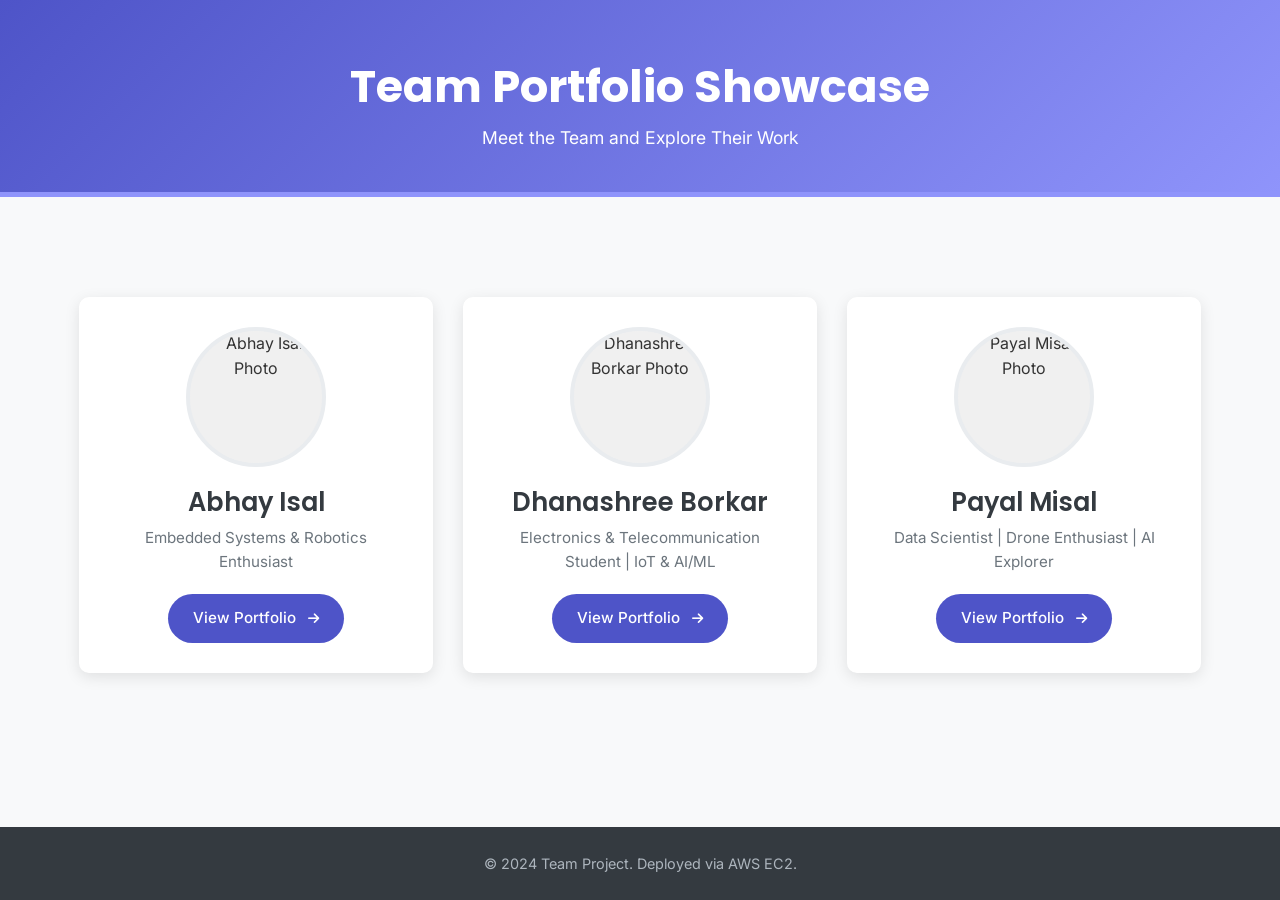
==== index.html @ 2e955326 "Add files via upload" ====
<!DOCTYPE html>
<html lang="en">
<head>
    <meta charset="UTF-8">
    <meta name="viewport" content="width=device-width, initial-scale=1.0">
    <title>Team Portfolio Showcase</title>
    <!-- Google Fonts (Optional - using similar fonts as index.html for consistency) -->
    <link href="https://fonts.googleapis.com/css2?family=Poppins:wght@400;600;700&family=Inter:wght@400;500&display=swap" rel="stylesheet">
    <!-- Font Awesome (Optional - if you want icons) -->
    <link rel="stylesheet" href="https://cdnjs.cloudflare.com/ajax/libs/font-awesome/6.0.0/css/all.min.css">
    <!-- AOS Library CSS (For fade-in effects) -->
    <link href="https://unpkg.com/aos@2.3.1/dist/aos.css" rel="stylesheet">
    <!-- Link to your custom CSS file -->
    <link rel="stylesheet" href="landing_style.css">
</head>
<body>

    <header class="landing-header">
        <div class="container">
            <h1 data-aos="fade-down">Team Portfolio Showcase</h1>
            <p data-aos="fade-down" data-aos-delay="100">Meet the Team and Explore Their Work</p>
        </div>
    </header>

    <main>
        <section id="team" class="team-section">
            <div class="container">
                <div class="portfolio-grid">

                    <!-- Portfolio Card 1: Abhay Isal -->
                    <div class="portfolio-card" data-aos="fade-up" data-aos-delay="200">
                        <img src="/Users/abhiisal/Desktop/portfolio/Abhay_Isal_passport.jpg" alt="Abhay Isal Photo" class="profile-pic">
                        <h2>Abhay Isal</h2>
                        <p class="role-description">Embedded Systems & Robotics Enthusiast</p>
                        <a href="abhay.html" class="btn">View Portfolio <i class="fas fa-arrow-right"></i></a>
                        <!--
                        IMPORTANT:
                        1. Replace 'placeholder-abhay.jpg' with the actual path to Abhay's photo.
                           Keep the photo in the same directory or provide the correct path.
                           Recommended size: Square, ~200x200 pixels.
                        2. 'href="index.html"' assumes index.html is in the same directory.
                           Adjust if needed.
                        -->
                    </div>

                    <!-- Portfolio Card 2: Dhanashree Borkar -->
                    <div class="portfolio-card" data-aos="fade-up" data-aos-delay="300">
                        <img src="/Users/abhiisal/Desktop/portfolio/WhatsApp Image 2025-04-25 at 23.46.55.jpeg" alt="Dhanashree Borkar Photo" class="profile-pic">
                        <h2>Dhanashree Borkar</h2>
                        <p class="role-description">Electronics & Telecommunication Student | IoT & AI/ML</p>
                         <a href="dhanashree.html" class="btn">View Portfolio <i class="fas fa-arrow-right"></i></a>
                        <!--
                        IMPORTANT:
                        1. Replace 'placeholder-dhanashree.jpg' with the actual path to Dhanashree's photo.
                        2. 'href="dhanashree.html"' assumes dhanashree.html is in the same directory.
                           Adjust if needed.
                        -->
                    </div>

                    <!-- Portfolio Card 3: Payal Misal -->
                    <div class="portfolio-card" data-aos="fade-up" data-aos-delay="400">
                        <img src="/Users/abhiisal/Desktop/portfolio/PHOTO-2025-05-03-00-27-54.jpg" alt="Payal Misal Photo" class="profile-pic">
                        <h2>Payal Misal</h2>
                        <p class="role-description">Data Scientist | Drone Enthusiast | AI Explorer</p>
                        <a href="payal.html" class="btn">View Portfolio <i class="fas fa-arrow-right"></i></a>
                        <!--
                        IMPORTANT:
                        1. Replace 'placeholder-payal.jpg' with the actual path to Payal's photo.
                        2. 'href="payal.html"' assumes payal.html is in the same directory.
                           Adjust if needed.
                        -->
                    </div>

                </div>
            </div>
        </section>
    </main>

    <footer class="landing-footer">
        <div class="container">
            <p>© 2024 Team Project. Deployed via AWS EC2.</p>
            <!-- Optional: Add team or project links here -->
        </div>
    </footer>

    <!-- AOS Library JS -->
    <script src="https://unpkg.com/aos@2.3.1/dist/aos.js"></script>
    <script>
        // Initialize AOS (Animate on Scroll)
        AOS.init({
            duration: 800, // Animation duration
            once: true,    // Animation happens only once
            offset: 50     // Trigger animation slightly before element is visible
        });
    </script>

</body>
</html>
---- landing_style.css ----
/* Basic Reset & Font Setup */
*,
*::before,
*::after {
    box-sizing: border-box;
    margin: 0;
    padding: 0;
}

body {
    font-family: 'Inter', sans-serif; /* Using a font similar to index.html */
    line-height: 1.6;
    background-color: #f8f9fa; /* Light background */
    color: #333;
    display: flex;
    flex-direction: column;
    min-height: 100vh; /* Ensure footer stays at bottom */
}

h1, h2 {
    font-family: 'Poppins', sans-serif; /* Heading font */
    font-weight: 600;
    line-height: 1.2;
    color: #212529; /* Darker heading color */
}

/* Container */
.container {
    width: 90%;
    max-width: 1200px;
    margin: 0 auto;
    padding: 0 15px;
}

/* Header */
.landing-header {
    background: linear-gradient(135deg, #4e54c8, #8f94fb); /* Example gradient */
    color: #ffffff;
    padding: 60px 0 40px;
    text-align: center;
    border-bottom: 5px solid #8f94fb; /* Accent border */
}

.landing-header h1 {
    font-size: 2.8rem;
    margin-bottom: 10px;
    color: #ffffff;
    font-weight: 700;
}

.landing-header p {
    font-size: 1.1rem;
    opacity: 0.9;
}

/* Main Content Area */
main {
    flex-grow: 1; /* Allows main to fill space */
    padding: 60px 0;
}

.team-section {
    /* Optional: Add specific styles if needed */
}

/* Portfolio Grid */
.portfolio-grid {
    display: grid;
    grid-template-columns: repeat(auto-fit, minmax(280px, 1fr)); /* Responsive grid */
    gap: 30px;
    margin-top: 40px;
}

/* Portfolio Card */
.portfolio-card {
    background-color: #ffffff;
    border-radius: 10px;
    padding: 30px;
    text-align: center;
    box-shadow: 0 4px 15px rgba(0, 0, 0, 0.1);
    transition: transform 0.3s ease, box-shadow 0.3s ease;
    display: flex;
    flex-direction: column;
    align-items: center; /* Center content vertically */
}

.portfolio-card:hover {
    transform: translateY(-8px); /* Lift effect on hover */
    box-shadow: 0 8px 25px rgba(0, 0, 0, 0.15);
}

.profile-pic {
    width: 140px;
    height: 140px;
    border-radius: 50%; /* Circular image */
    object-fit: cover; /* Ensures image covers the area well */
    margin-bottom: 20px;
    border: 4px solid #e9ecef; /* Subtle border */
    background-color: #f0f0f0; /* Placeholder background */
}

.portfolio-card h2 {
    font-size: 1.6rem;
    margin-bottom: 8px;
    color: #343a40;
}

.role-description {
    font-size: 0.95rem;
    color: #6c757d; /* Muted text color */
    margin-bottom: 20px;
    min-height: 40px; /* Give some space for description */
}

/* Button Styling */
.btn {
    display: inline-block;
    background-color: #4e54c8; /* Primary button color */
    color: #ffffff;
    padding: 12px 25px;
    border-radius: 25px; /* Pill shape */
    text-decoration: none;
    font-weight: 500;
    font-size: 0.95rem;
    transition: background-color 0.3s ease, transform 0.2s ease;
    border: none;
    cursor: pointer;
    margin-top: auto; /* Push button to bottom of card flex */
}

.btn:hover {
    background-color: #3b40a3; /* Darker shade on hover */
    transform: scale(1.05); /* Slight scale effect */
}

.btn i { /* Style for icon inside button */
    margin-left: 8px;
    font-size: 0.85em;
}

/* Footer */
.landing-footer {
    background-color: #343a40; /* Dark footer */
    color: #adb5bd; /* Lighter text for dark background */
    text-align: center;
    padding: 25px 0;
    margin-top: auto; /* Stick to bottom */
    font-size: 0.9rem;
}

/* Responsive Adjustments */
@media (max-width: 768px) {
    .landing-header h1 {
        font-size: 2.2rem;
    }
    .portfolio-grid {
        grid-template-columns: 1fr; /* Stack cards on smaller screens */
        gap: 25px;
    }
    .portfolio-card {
        padding: 25px;
    }
}

@media (max-width: 480px) {
    .landing-header h1 {
        font-size: 1.8rem;
    }
    .landing-header p {
        font-size: 1rem;
    }
    .profile-pic {
        width: 120px;
        height: 120px;
    }
    .portfolio-card h2 {
        font-size: 1.4rem;
    }
    .btn {
        padding: 10px 20px;
        font-size: 0.9rem;
    }
}
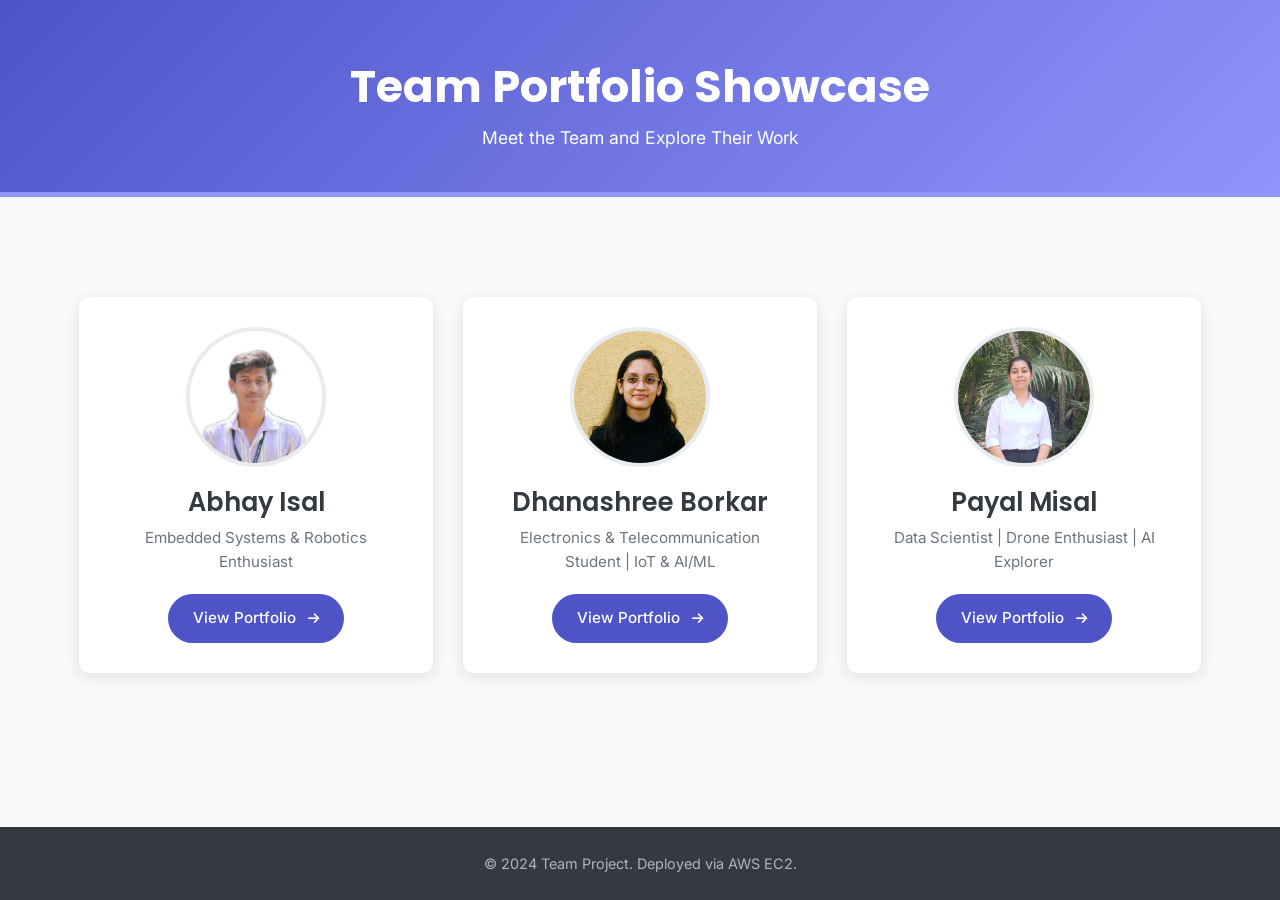
==== commit 0d593515: "Update index.html" ====
--- a/index.html
+++ b/index.html
@@ -29,7 +29,7 @@
 
                     <!-- Portfolio Card 1: Abhay Isal -->
                     <div class="portfolio-card" data-aos="fade-up" data-aos-delay="200">
-                        <img src="/Users/abhiisal/Desktop/portfolio/Abhay_Isal_passport.jpg" alt="Abhay Isal Photo" class="profile-pic">
+                        <img src="Abhay_Isal_passport.jpg" alt="Abhay Isal Photo" class="profile-pic">
                         <h2>Abhay Isal</h2>
                         <p class="role-description">Embedded Systems & Robotics Enthusiast</p>
                         <a href="abhay.html" class="btn">View Portfolio <i class="fas fa-arrow-right"></i></a>
@@ -45,7 +45,7 @@
 
                     <!-- Portfolio Card 2: Dhanashree Borkar -->
                     <div class="portfolio-card" data-aos="fade-up" data-aos-delay="300">
-                        <img src="/Users/abhiisal/Desktop/portfolio/WhatsApp Image 2025-04-25 at 23.46.55.jpeg" alt="Dhanashree Borkar Photo" class="profile-pic">
+                        <img src="WhatsApp Image 2025-04-25 at 23.46.55.jpeg" alt="Dhanashree Borkar Photo" class="profile-pic">
                         <h2>Dhanashree Borkar</h2>
                         <p class="role-description">Electronics & Telecommunication Student | IoT & AI/ML</p>
                          <a href="dhanashree.html" class="btn">View Portfolio <i class="fas fa-arrow-right"></i></a>
@@ -59,7 +59,7 @@
 
                     <!-- Portfolio Card 3: Payal Misal -->
                     <div class="portfolio-card" data-aos="fade-up" data-aos-delay="400">
-                        <img src="/Users/abhiisal/Desktop/portfolio/PHOTO-2025-05-03-00-27-54.jpg" alt="Payal Misal Photo" class="profile-pic">
+                        <img src="PHOTO-2025-05-03-00-27-54.jpg" alt="Payal Misal Photo" class="profile-pic">
                         <h2>Payal Misal</h2>
                         <p class="role-description">Data Scientist | Drone Enthusiast | AI Explorer</p>
                         <a href="payal.html" class="btn">View Portfolio <i class="fas fa-arrow-right"></i></a>
@@ -95,4 +95,4 @@
     </script>
 
 </body>
-</html>+</html>
